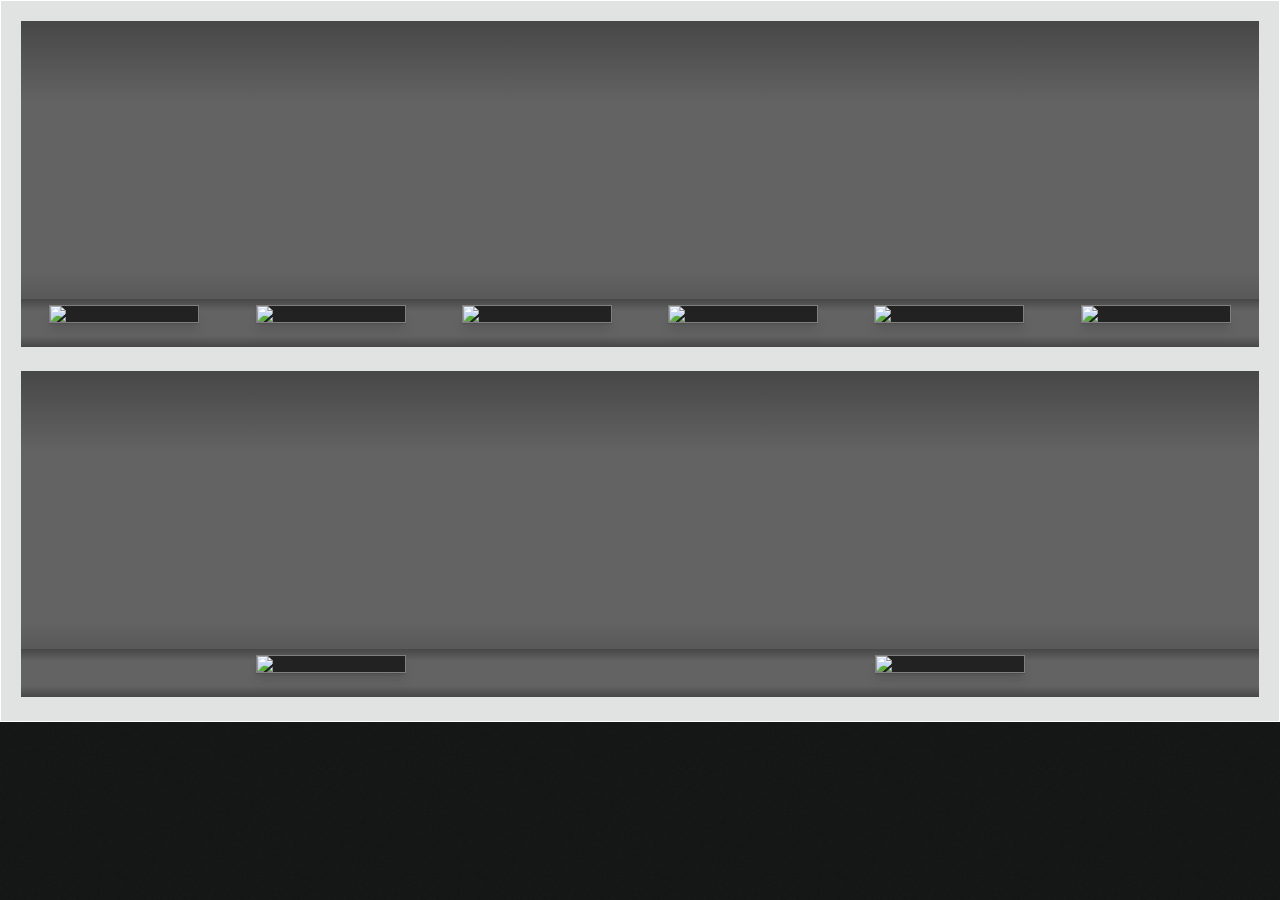
==== bookshelf.html @ 9b08ced1 "fix books" ====
<!doctype html>
<html>
<head>
<meta charset="utf-8">
<meta name="viewport" content="width=device-width, initial-scale=1">
<link rel="stylesheet" href="style.css">
<title>Tanner's Bookshelf</title>
<link rel="icon" type="image/x-icon" href="/images/favicon.ico">
<link href="https://fonts.googleapis.com/css2?family=Rubik:wght@300;700&display=swap" rel="stylesheet">

<style type="text/css">

html {
   background: #141515;
  background-image: url("images/noise.png");
  }
  

/*BOOKSHELF*/
:root {
  --1: #ffffff;
  --2: #e1e2e2;
  --3: #7f7f80;
  --4: #222222;
  --5: #3b3b3b;
  --6: #111111;
  --shadow-color: 0deg 0% 29%;
  --shelf: linear-gradient(
    0deg,
    rgba(71, 71, 71, 1) 0%,
    rgba(99, 99, 99, 1) 23%,
    rgba(99, 99, 99, 1) 75%,
    rgba(71, 71, 71, 1) 100%
  );
  --shadow-elevation-medium: 0px 0.6px 0.6px hsl(var(--shadow-color) / 0.39),
    0px 1.3px 1.3px -0.8px hsl(var(--shadow-color) / 0.35),
    0px 2.7px 2.7px -1.7px hsl(var(--shadow-color) / 0.31),
    0px 5.9px 5.8px -2.6px hsl(var(--shadow-color) / 0.27),
    0px 11.9px 11.8px -3.4px hsl(var(--shadow-color) / 0.23);
}


body {
  background: var(--2);
  padding: 20px 20px 0px 20px;
  border: 1px solid var(--1);
  height: 100%;
}

.bookcase {
  display: flex;
  flex-wrap: wrap;
  align-items: flex-start;
  justify-content: center;
  background: var(--3);
  padding: 0px 0px;
  height: 100%;
  z-index: 0;
}

.bookwrap {
  height: 350px;
  border-bottom: 24px solid var(--2);
  background: var(--shelf);
  flex-grow: 1;
  display: flex;
  flex-direction: column;
  align-items: center;
  justify-content: flex-end;
  padding: 0px 0px 0px 0px;
  min-width: 200px;
  z-index: 8;
}

.bookwrap::after {
  content: "";
  height: 48px;
  width: 100%;
  background: var(--shelf);
  z-index: 0;
}

.book {
  position: relative;
  bottom: -24px;
  width: 150px;
  margin: 0px;
  z-index: 1;
  box-shadow: var(--shadow-elevation-medium);
  object-fit: contain;
  transition: all 0.2s;
  transition-timing-function: ease-in-out;
  overflow: hidden;
}

.book:hover {
  bottom: -14px;
  box-shadow: var(--shadow-elevation-medium);
}

.book img {
  border: 1px solid var(--3);
  background: var(--4);
  width: 150px;
  object-fit: contain;
}




</style>

</head>


<body>
<div class="bookcase">
  <div class="bookwrap">
    <div class="book">
      <img src="https://m.media-amazon.com/images/I/81jN2hzQg9L._SY522_.jpg" />
    </div>
  </div>
  <div class="bookwrap">
    <div class="book">
      <img src="https://m.media-amazon.com/images/I/31IZBzabP-L._SX342_SY445_.jpg" />
    </div>
  </div>
  <div class="bookwrap">
    <div class="book">
      <img src="https://m.media-amazon.com/images/I/5176ZejmyrL._SY522_.jpg" />
    </div>
  </div>
  <div class="bookwrap">
    <div class="book">
      <img src="https://m.media-amazon.com/images/I/61wNuShMlXL._SY522_.jpg" />
    </div>
  </div>
  <div class="bookwrap">
    <div class="book">
      <img src="https://m.media-amazon.com/images/I/71gnJ-dXgxL._SY522_.jpg" />
    </div>
  </div>
  <div class="bookwrap">
    <div class="book">
      <img src="https://m.media-amazon.com/images/I/81jWWukq-3L._SY522_.jpg" />
    </div>
  </div>
  <div class="bookwrap">
    <div class="book">
      <img src="https://m.media-amazon.com/images/I/412htoq2vvL._SY445_SX342_.jpg" />
    </div>
  </div>
  <div class="bookwrap">
    <div class="book">
      <img src="https://m.media-amazon.com/images/I/41aX0fEkNwL._SY445_SX342_.jpg" />
    </div>
  </div>

</div>
</body>
</html>
---- style.css ----
/* @link https://utopia.fyi/type/calculator?c=320,16,1.333,1240,18,1.5,2,1,&s=0.75|0.5|0.25,1.5|2|3|4|6,s-l&g=s,l,xl,12 */

:root {
  --step--1: clamp(0.75rem, 0.7503rem + -0.0003vw, 0.7502rem);
  --step-0: clamp(1rem, 0.9565rem + 0.2174vw, 1.125rem);
  --step-1: clamp(1.333rem, 1.2097rem + 0.6165vw, 1.6875rem);
  --step-2: clamp(1.7769rem, 1.5145rem + 1.3119vw, 2.5313rem);
}

/*
  1. Use a more-intuitive box-sizing model.
*/
*,
*::before,
*::after {
  box-sizing: border-box;
}
/*
  2. Remove default margin
*/
* {
  margin: 0;
}
/*
  Typographic tweaks!
  3. Add accessible line-height
  4. Improve text rendering
*/
body {
  line-height: 1.5;
  -webkit-font-smoothing: antialiased;
}
/*
  5. Improve media defaults
*/
img,
picture,
video,
canvas,
svg {
  display: block;
  max-width: 100%;
}
/*
  6. Remove built-in form typography styles
*/
input,
button,
textarea,
select {
  font: inherit;
}
/*
  7. Avoid text overflows
*/
p,
h1,
h2,
h3,
h4,
h5,
h6 {
  overflow-wrap: break-word;
}
/*
  8. Create a root stacking context
*/
#root,
#__next {
  isolation: isolate;
}


html {
  box-sizing: border-box;
 
}

body {
  line-height: 1.6;
  font-family: 'rubik', sans-serif;
  font-size: var(--step-0);
  color: #f0f0f0;
  padding: 0px;
  margin: 0px;
}

ol, ul {
  list-style: none;
}

blockquote, q {
  quotes: none;
}

blockquote:before, blockquote:after,
q:before, q:after {
  content: '';
  content: none;
}

table {
  border-collapse: collapse;
  border-spacing: 0;
}

h1 {
    font-weight: 700;
    letter-spacing: 4px;
    text-transform: uppercase;
    font-size: var(--step-2);
    margin: 20px 0px;
    text-align: center;
    display: block;
}

a {
   color: #f0f0f0;
   text-decoration: none;
}
a:hover {
    color: #19A467;
}

.logo {
  width: 200px;
  height: 200px;
}

.footer {
  font-size: var(--step--1);
  opacity: .25;
  text-align: center;
  padding-top: 3em;
  padding-bottom: 3em;
  margin-bottom: -1.5em;
  transition: opacity 1s ease-in-out;
}
.footer a {
  color: currentColor;
}
.footer:hover, .footer:active, .footer:focus {
  opacity: .75;
}
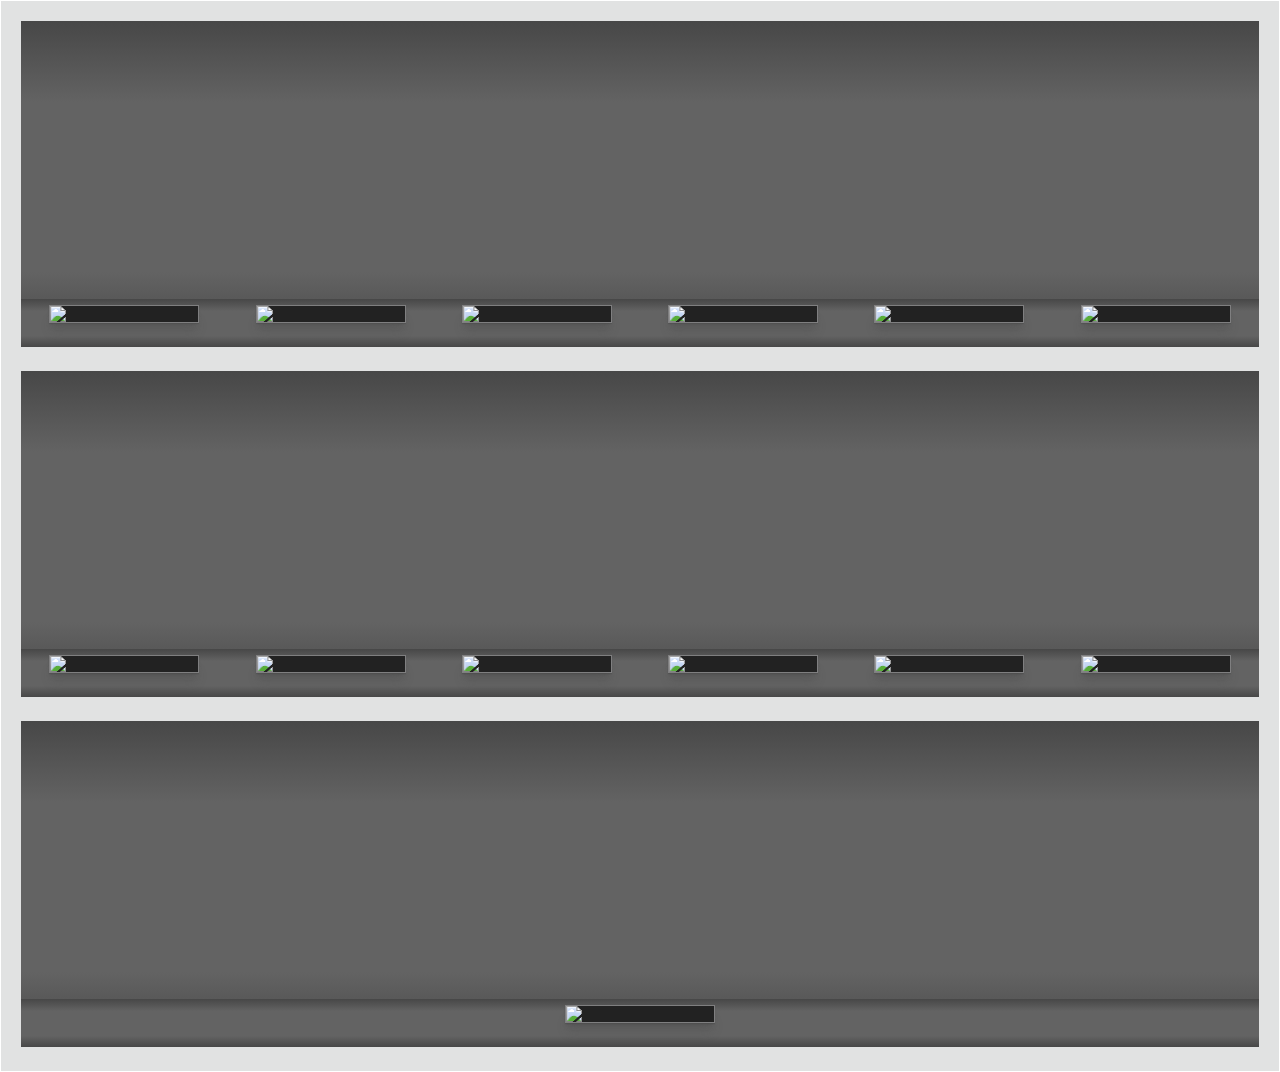
==== commit 7681af90: "adding books" ====
--- a/bookshelf.html
+++ b/bookshelf.html
@@ -147,7 +147,32 @@
   </div>
   <div class="bookwrap">
     <div class="book">
-      <img src="https://m.media-amazon.com/images/I/412htoq2vvL._SY445_SX342_.jpg" />
+      <img src="https://m.media-amazon.com/images/I/51QNbULKwNL.jpg" />
+    </div>
+  </div>
+  <div class="bookwrap">
+    <div class="book">
+      <img src="https://m.media-amazon.com/images/I/615DcJOIL-L._SY522_.jpg" />
+    </div>
+  </div>
+  <div class="bookwrap">
+    <div class="book">
+      <img src="https://m.media-amazon.com/images/I/31IMyWee1EL._SX342_SY445_.jpg" />
+    </div>
+  </div>
+  <div class="bookwrap">
+    <div class="book">
+      <img src="https://m.media-amazon.com/images/I/A1OlSDr1xgL._SY522_.jpg" />
+    </div>
+  </div>
+  <div class="bookwrap">
+    <div class="book">
+      <img src="https://m.media-amazon.com/images/I/71sjnMMv+CL._SY522_.jpg" />
+    </div>
+  </div>
+  <div class="bookwrap">
+    <div class="book">
+      <img src="hhttps://m.media-amazon.com/images/I/71mVEInNRGL._SY522_.jpg" />
     </div>
   </div>
   <div class="bookwrap">
@@ -156,6 +181,7 @@
     </div>
   </div>
 
+
 </div>
 </body>
 </html>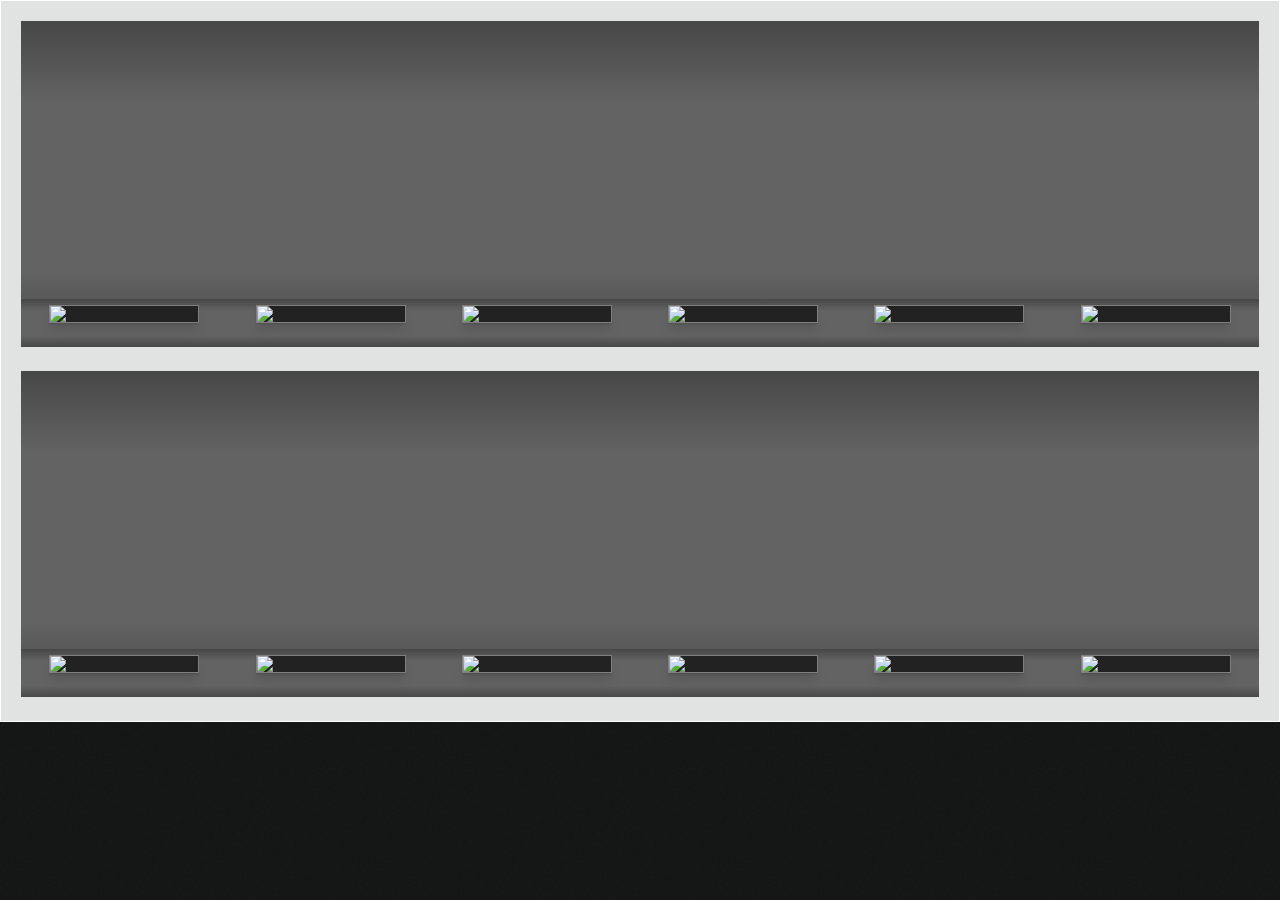
==== commit 11f23f07: "perspective hover" ====
--- a/bookshelf.html
+++ b/bookshelf.html
@@ -70,6 +70,7 @@
   padding: 0px 0px 0px 0px;
   min-width: 200px;
   z-index: 8;
+  perspective: 200px;
 }
 
 .bookwrap::after {
@@ -96,6 +97,7 @@
 .book:hover {
   bottom: -14px;
   box-shadow: var(--shadow-elevation-medium);
+  transform: rotateX(0deg) rotateY(-10deg);transform-style: preserve-3d;
 }
 
 .book img {
@@ -157,11 +159,6 @@
   </div>
   <div class="bookwrap">
     <div class="book">
-      <img src="https://m.media-amazon.com/images/I/31IMyWee1EL._SX342_SY445_.jpg" />
-    </div>
-  </div>
-  <div class="bookwrap">
-    <div class="book">
       <img src="https://m.media-amazon.com/images/I/A1OlSDr1xgL._SY522_.jpg" />
     </div>
   </div>
@@ -172,7 +169,7 @@
   </div>
   <div class="bookwrap">
     <div class="book">
-      <img src="hhttps://m.media-amazon.com/images/I/71mVEInNRGL._SY522_.jpg" />
+      <img src="https://m.media-amazon.com/images/I/51xvqwJ1EJL._SY445_SX342_.jpg" />
     </div>
   </div>
   <div class="bookwrap">
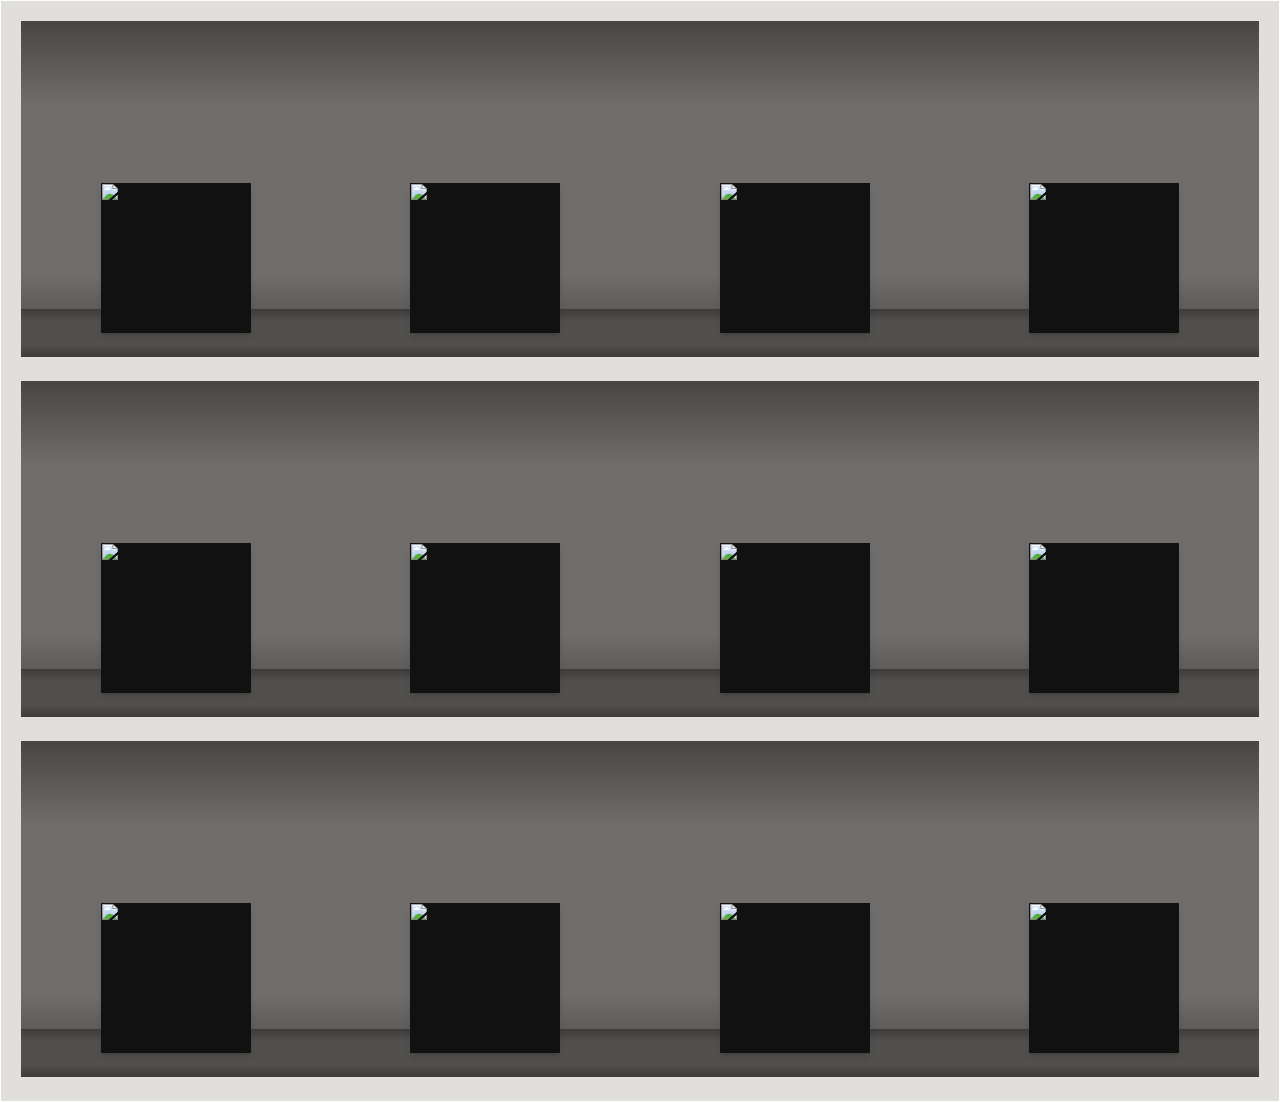
==== commit 457b4e45: "update and clean up css" ====
--- a/bookshelf.html
+++ b/bookshelf.html
@@ -19,25 +19,41 @@
 /*BOOKSHELF*/
 :root {
   --1: #ffffff;
-  --2: #e1e2e2;
+  --2: #E0DFDB;
   --3: #7f7f80;
   --4: #222222;
   --5: #3b3b3b;
   --6: #111111;
-  --shadow-color: 0deg 0% 29%;
+
+  --shadow-color: 44deg 8% 20%;
+  --shadow-elevation-low:
+    0px 0.2px 0.2px hsl(var(--shadow-color) / 0.39),
+    0px 1px 1.2px -1.9px hsl(var(--shadow-color) / 0.51);
+  --shadow-elevation-medium:
+    0px 0.2px 0.2px hsl(var(--shadow-color) / 0.36),
+    0px 1.3px 1.6px -0.9px hsl(var(--shadow-color) / 0.44),
+    0.1px 4.8px 5.8px -1.9px hsl(var(--shadow-color) / 0.51);
+  --shadow-elevation-high:
+    0px 0.2px 0.2px hsl(var(--shadow-color) / 0.4),
+    0px 2.7px 3.3px -0.5px hsl(var(--shadow-color) / 0.45),
+    0.1px 5.9px 7.2px -0.9px hsl(var(--shadow-color) / 0.51),
+    0.2px 12.2px 14.8px -1.4px hsl(var(--shadow-color) / 0.56),
+    0.3px 23.7px 28.8px -1.9px hsl(var(--shadow-color) / 0.61);
+
   --shelf: linear-gradient(
     0deg,
-    rgba(71, 71, 71, 1) 0%,
-    rgba(99, 99, 99, 1) 23%,
-    rgba(99, 99, 99, 1) 75%,
-    rgba(71, 71, 71, 1) 100%
+    rgba(62, 60, 58, 1) 0%,
+    rgba(82, 80, 78, 1) 25%,
+    rgba(82, 80, 78, 1) 75%,
+    rgba(62, 60, 58, 1) 100%
   );
-  --shadow-elevation-medium: 0px 0.6px 0.6px hsl(var(--shadow-color) / 0.39),
-    0px 1.3px 1.3px -0.8px hsl(var(--shadow-color) / 0.35),
-    0px 2.7px 2.7px -1.7px hsl(var(--shadow-color) / 0.31),
-    0px 5.9px 5.8px -2.6px hsl(var(--shadow-color) / 0.27),
-    0px 11.9px 11.8px -3.4px hsl(var(--shadow-color) / 0.23);
-}
+   --back: linear-gradient(
+    0deg,
+    rgba(72, 70, 68, 1) 0%,
+    rgba(112, 110, 108, 1) 25%,
+    rgba(112, 110, 108, 1) 75%,
+    rgba(72, 70, 68, 1) 100%
+  );
 
 
 body {
@@ -55,22 +71,23 @@
   background: var(--3);
   padding: 0px 0px;
   height: 100%;
-  z-index: 0;
+
 }
 
 .bookwrap {
-  height: 350px;
+  height: clamp(350px, 40vh, 500px);
+  width: clamp(200px, 20vw, 300px);
   border-bottom: 24px solid var(--2);
-  background: var(--shelf);
+  background: var(--back);
+  display: flex;
   flex-grow: 1;
-  display: flex;
   flex-direction: column;
   align-items: center;
   justify-content: flex-end;
-  padding: 0px 0px 0px 0px;
-  min-width: 200px;
-  z-index: 8;
-  perspective: 200px;
+  padding: 0px;
+  margin: 0px;
+  perspective: 800px;
+  perspective-origin: left center;
 }
 
 .bookwrap::after {
@@ -78,33 +95,29 @@
   height: 48px;
   width: 100%;
   background: var(--shelf);
-  z-index: 0;
+
 }
 
 .book {
+  width: 150px;
+  min-height: 150px;
+  background: var(--6);
   position: relative;
   bottom: -24px;
-  width: 150px;
   margin: 0px;
-  z-index: 1;
   box-shadow: var(--shadow-elevation-medium);
-  object-fit: contain;
   transition: all 0.2s;
   transition-timing-function: ease-in-out;
-  overflow: hidden;
 }
 
 .book:hover {
-  bottom: -14px;
-  box-shadow: var(--shadow-elevation-medium);
-  transform: rotateX(0deg) rotateY(-10deg);transform-style: preserve-3d;
+  box-shadow: var(--shadow-elevation-high);
+  transform: rotateX(0deg) rotateY(-15deg) scale(1.05);
+  transform-style: preserve-3d;
 }
 
 .book img {
-  border: 1px solid var(--3);
-  background: var(--4);
-  width: 150px;
-  object-fit: contain;
+  border: 1px solid var(--6);
 }
 
 
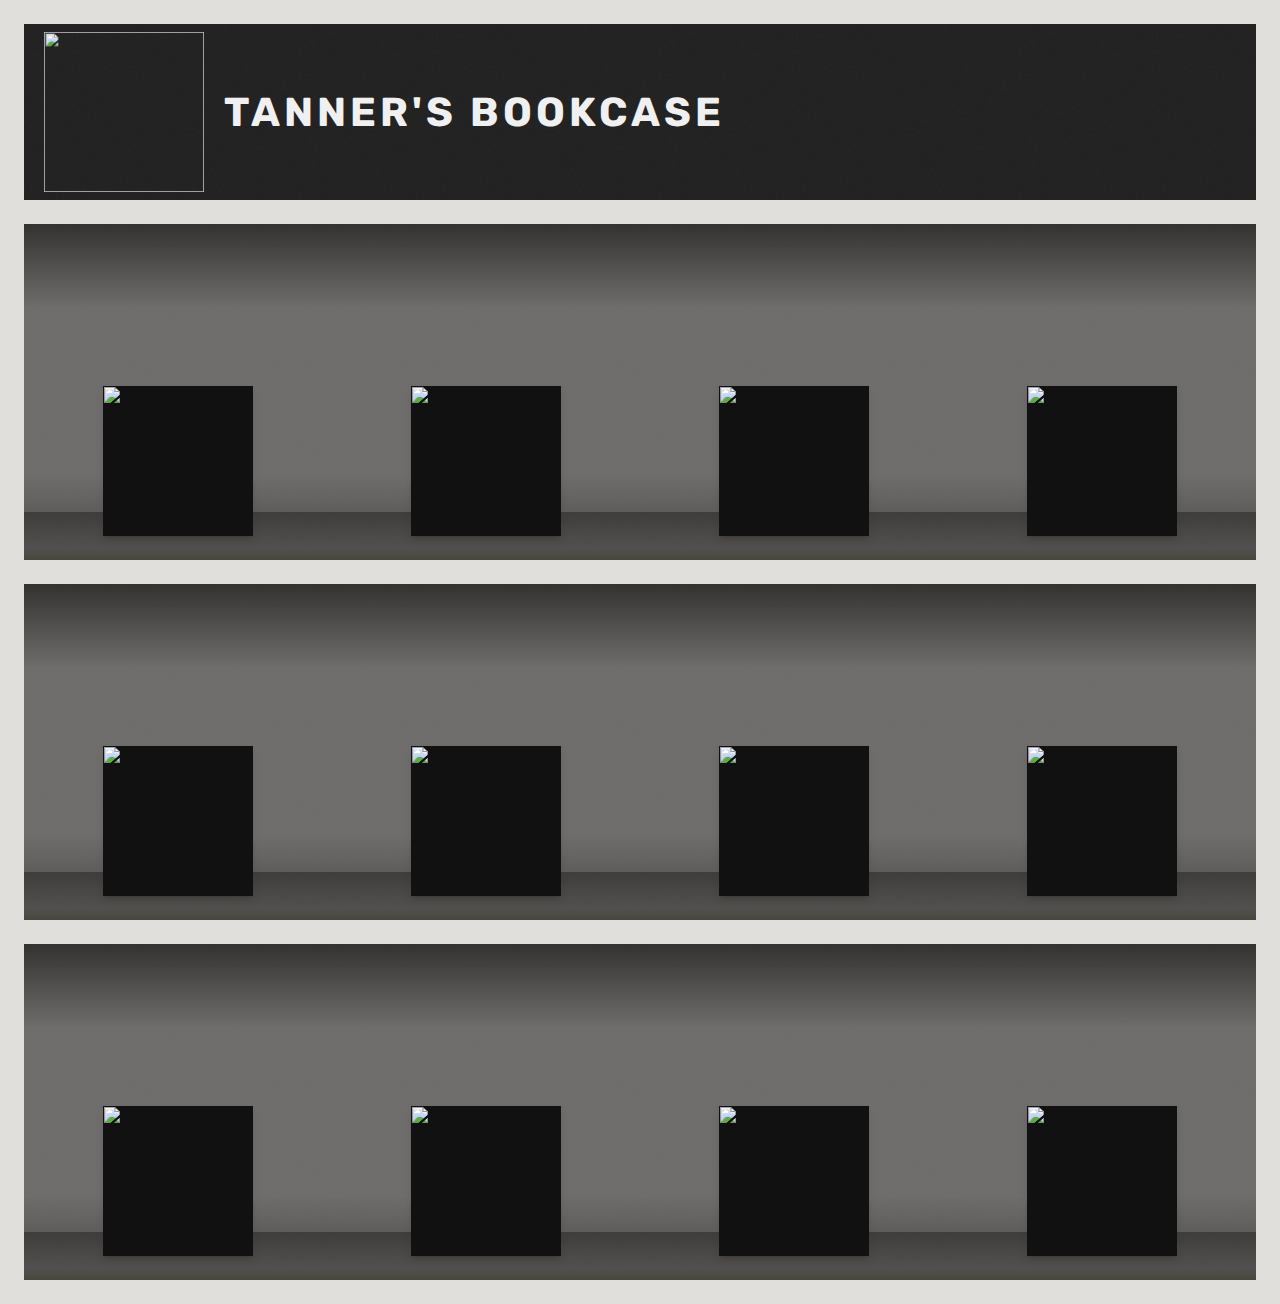
==== commit a431fe14: "updates to footers and credits" ====
--- a/bookshelf.html
+++ b/bookshelf.html
@@ -1,197 +1,235 @@
 <!doctype html>
+<!--Thanks to Josh Comeau for his Shadow Pallete Generator https://www.joshwcomeau.com/shadow-palette/-->
 <html>
-<head>
-<meta charset="utf-8">
-<meta name="viewport" content="width=device-width, initial-scale=1">
-<link rel="stylesheet" href="style.css">
-<title>Tanner's Bookshelf</title>
-<link rel="icon" type="image/x-icon" href="/images/favicon.ico">
-<link href="https://fonts.googleapis.com/css2?family=Rubik:wght@300;700&display=swap" rel="stylesheet">
-
-<style type="text/css">
-
-html {
-   background: #141515;
-  background-image: url("images/noise.png");
-  }
-  
-
-/*BOOKSHELF*/
-:root {
-  --1: #ffffff;
-  --2: #E0DFDB;
-  --3: #7f7f80;
-  --4: #222222;
-  --5: #3b3b3b;
-  --6: #111111;
-
-  --shadow-color: 44deg 8% 20%;
-  --shadow-elevation-low:
-    0px 0.2px 0.2px hsl(var(--shadow-color) / 0.39),
-    0px 1px 1.2px -1.9px hsl(var(--shadow-color) / 0.51);
-  --shadow-elevation-medium:
-    0px 0.2px 0.2px hsl(var(--shadow-color) / 0.36),
-    0px 1.3px 1.6px -0.9px hsl(var(--shadow-color) / 0.44),
-    0.1px 4.8px 5.8px -1.9px hsl(var(--shadow-color) / 0.51);
-  --shadow-elevation-high:
-    0px 0.2px 0.2px hsl(var(--shadow-color) / 0.4),
-    0px 2.7px 3.3px -0.5px hsl(var(--shadow-color) / 0.45),
-    0.1px 5.9px 7.2px -0.9px hsl(var(--shadow-color) / 0.51),
-    0.2px 12.2px 14.8px -1.4px hsl(var(--shadow-color) / 0.56),
-    0.3px 23.7px 28.8px -1.9px hsl(var(--shadow-color) / 0.61);
-
-  --shelf: linear-gradient(
-    0deg,
-    rgba(62, 60, 58, 1) 0%,
-    rgba(82, 80, 78, 1) 25%,
-    rgba(82, 80, 78, 1) 75%,
-    rgba(62, 60, 58, 1) 100%
-  );
-   --back: linear-gradient(
-    0deg,
-    rgba(72, 70, 68, 1) 0%,
-    rgba(112, 110, 108, 1) 25%,
-    rgba(112, 110, 108, 1) 75%,
-    rgba(72, 70, 68, 1) 100%
-  );
-
-
-body {
-  background: var(--2);
-  padding: 20px 20px 0px 20px;
-  border: 1px solid var(--1);
-  height: 100%;
-}
-
-.bookcase {
-  display: flex;
-  flex-wrap: wrap;
-  align-items: flex-start;
-  justify-content: center;
-  background: var(--3);
-  padding: 0px 0px;
-  height: 100%;
-
-}
-
-.bookwrap {
-  height: clamp(350px, 40vh, 500px);
-  width: clamp(200px, 20vw, 300px);
-  border-bottom: 24px solid var(--2);
-  background: var(--back);
-  display: flex;
-  flex-grow: 1;
-  flex-direction: column;
-  align-items: center;
-  justify-content: flex-end;
-  padding: 0px;
-  margin: 0px;
-  perspective: 800px;
-  perspective-origin: left center;
-}
-
-.bookwrap::after {
-  content: "";
-  height: 48px;
-  width: 100%;
-  background: var(--shelf);
-
-}
-
-.book {
-  width: 150px;
-  min-height: 150px;
-  background: var(--6);
-  position: relative;
-  bottom: -24px;
-  margin: 0px;
-  box-shadow: var(--shadow-elevation-medium);
-  transition: all 0.2s;
-  transition-timing-function: ease-in-out;
-}
-
-.book:hover {
-  box-shadow: var(--shadow-elevation-high);
-  transform: rotateX(0deg) rotateY(-15deg) scale(1.05);
-  transform-style: preserve-3d;
-}
-
-.book img {
-  border: 1px solid var(--6);
-}
-
-
-
-
-</style>
-
-</head>
-
-
-<body>
-<div class="bookcase">
-  <div class="bookwrap">
-    <div class="book">
-      <img src="https://m.media-amazon.com/images/I/81jN2hzQg9L._SY522_.jpg" />
-    </div>
-  </div>
-  <div class="bookwrap">
-    <div class="book">
-      <img src="https://m.media-amazon.com/images/I/31IZBzabP-L._SX342_SY445_.jpg" />
-    </div>
-  </div>
-  <div class="bookwrap">
-    <div class="book">
-      <img src="https://m.media-amazon.com/images/I/5176ZejmyrL._SY522_.jpg" />
-    </div>
-  </div>
-  <div class="bookwrap">
-    <div class="book">
-      <img src="https://m.media-amazon.com/images/I/61wNuShMlXL._SY522_.jpg" />
-    </div>
-  </div>
-  <div class="bookwrap">
-    <div class="book">
-      <img src="https://m.media-amazon.com/images/I/71gnJ-dXgxL._SY522_.jpg" />
-    </div>
-  </div>
-  <div class="bookwrap">
-    <div class="book">
-      <img src="https://m.media-amazon.com/images/I/81jWWukq-3L._SY522_.jpg" />
-    </div>
-  </div>
-  <div class="bookwrap">
-    <div class="book">
-      <img src="https://m.media-amazon.com/images/I/51QNbULKwNL.jpg" />
-    </div>
-  </div>
-  <div class="bookwrap">
-    <div class="book">
-      <img src="https://m.media-amazon.com/images/I/615DcJOIL-L._SY522_.jpg" />
-    </div>
-  </div>
-  <div class="bookwrap">
-    <div class="book">
-      <img src="https://m.media-amazon.com/images/I/A1OlSDr1xgL._SY522_.jpg" />
-    </div>
-  </div>
-  <div class="bookwrap">
-    <div class="book">
-      <img src="https://m.media-amazon.com/images/I/71sjnMMv+CL._SY522_.jpg" />
-    </div>
-  </div>
-  <div class="bookwrap">
-    <div class="book">
-      <img src="https://m.media-amazon.com/images/I/51xvqwJ1EJL._SY445_SX342_.jpg" />
-    </div>
-  </div>
-  <div class="bookwrap">
-    <div class="book">
-      <img src="https://m.media-amazon.com/images/I/41aX0fEkNwL._SY445_SX342_.jpg" />
-    </div>
-  </div>
-
-
-</div>
-</body>
-</html>+    <head>
+        <meta charset="utf-8" />
+        <meta name="viewport" content="width=device-width, initial-scale=1" />
+        <title>Tanner's Bookshelf</title>
+        <link rel="stylesheet" href="style.css" />
+        <link rel="icon" type="image/x-icon" href="/images/favicon.ico" />
+        <link
+            href="https://fonts.googleapis.com/css2?family=Rubik:wght@300;700&display=swap"
+            rel="stylesheet"
+        />
+
+        <style type="text/css">
+            :root {
+                --1: #ffffff;
+                --2: #e0dfdb;
+                --3: #7f7f80;
+                --4: #222222;
+                --5: #3b3b3b;
+                --6: #111111;
+
+                --shadow-color: 44deg 8% 20%;
+                --shadow-elevation-low: 0px 0.2px 0.2px
+                        hsl(var(--shadow-color) / 0.39),
+                    0px 1px 1.2px -1.9px hsl(var(--shadow-color) / 0.51);
+                --shadow-elevation-medium: 0px 0.2px 0.2px
+                        hsl(var(--shadow-color) / 0.36),
+                    0px 1.3px 1.6px -0.9px hsl(var(--shadow-color) / 0.44),
+                    0.1px 4.8px 5.8px -1.9px hsl(var(--shadow-color) / 0.51);
+                --shadow-elevation-high: 0px 0.2px 0.2px
+                        hsl(var(--shadow-color) / 0.4),
+                    0px 2.7px 3.3px -0.5px hsl(var(--shadow-color) / 0.45),
+                    0.1px 5.9px 7.2px -0.9px hsl(var(--shadow-color) / 0.51),
+                    0.2px 12.2px 14.8px -1.4px hsl(var(--shadow-color) / 0.56),
+                    0.3px 23.7px 28.8px -1.9px hsl(var(--shadow-color) / 0.61);
+
+                --shelf: url("images/noise.png"),
+                    linear-gradient(
+                        0deg,
+                        rgba(72, 70, 58, 1) 0%,
+                        rgba(82, 80, 78, 1) 25%,
+                        rgba(62, 60, 58, 1) 100%
+                    );
+                --back: url("images/noise.png"),
+                    linear-gradient(
+                        0deg,
+                        rgba(72, 70, 68, 1) 0%,
+                        rgba(112, 110, 108, 1) 25%,
+                        rgba(112, 110, 108, 1) 75%,
+                        rgba(52, 50, 48, 1) 100%
+                    );
+            }
+
+            html {
+                background: var(--4);
+                background-image: url("images/noise.png");
+            }
+
+            body {
+                display: flex;
+                justify-content: center;
+            }
+
+            .bookcase {
+                justify-self: center;
+                display: flex;
+                flex-wrap: wrap;
+                align-items: flex-start;
+                justify-content: center;
+                border: 24px solid var(--2);
+                border-bottom: 0px;
+                padding: 0px 0px;
+                max-width: 1300px;
+            }
+
+            .topshelf {
+                height: 200px;
+                width: 100%;
+                display: flex;
+                flex-direction: row;
+                align-items: center;
+                background: var(--4);
+                background-image: url("images/noise.png");
+                border-bottom: 24px solid var(--2);
+            }
+
+            .bookwrap {
+                height: clamp(350px, 40vh, 500px);
+                width: clamp(200px, 20vw, 300px);
+                border-bottom: 24px solid var(--2);
+                background-image: var(--back);
+                display: flex;
+                flex-grow: 1;
+                flex-direction: column;
+                align-items: center;
+                justify-content: flex-end;
+                padding: 0px;
+                margin: 0px;
+                perspective: 800px;
+                perspective-origin: left center;
+            }
+
+            .bookwrap::after {
+                content: "";
+                height: 48px;
+                width: 100%;
+                background-image: var(--shelf);
+            }
+
+            .book {
+                width: 150px;
+                min-height: 150px;
+                background: var(--6);
+                position: relative;
+                bottom: -24px;
+                margin: 0px;
+                box-shadow: var(--shadow-elevation-medium);
+                transition: all 0.2s;
+                transition-timing-function: ease-in-out;
+            }
+
+            .book:hover {
+                box-shadow: var(--shadow-elevation-high);
+                transform: rotateX(0deg) rotateY(-20deg) scale(1.08);
+                transform-style: preserve-3d;
+            }
+
+            .book img {
+                border: 1px solid var(--6);
+            }
+
+            .logo {
+                transform: scale(0.8);
+            }
+        </style>
+    </head>
+
+    <body>
+        <div class="bookcase">
+            <div class="topshelf">
+                <a href="index.html">
+                    <img class="logo" src="images/white-t.svg"
+                /></a>
+                <h1>Tanner's Bookcase</h1>
+                <p></p>
+            </div>
+            <div class="bookwrap">
+                <div class="book">
+                    <img
+                        src="https://m.media-amazon.com/images/I/81jN2hzQg9L._SY522_.jpg"
+                    />
+                </div>
+            </div>
+            <div class="bookwrap">
+                <div class="book">
+                    <img
+                        src="https://m.media-amazon.com/images/I/31IZBzabP-L._SX342_SY445_.jpg"
+                    />
+                </div>
+            </div>
+            <div class="bookwrap">
+                <div class="book">
+                    <img
+                        src="https://m.media-amazon.com/images/I/5176ZejmyrL._SY522_.jpg"
+                    />
+                </div>
+            </div>
+            <div class="bookwrap">
+                <div class="book">
+                    <img
+                        src="https://m.media-amazon.com/images/I/61wNuShMlXL._SY522_.jpg"
+                    />
+                </div>
+            </div>
+            <div class="bookwrap">
+                <div class="book">
+                    <img
+                        src="https://m.media-amazon.com/images/I/71gnJ-dXgxL._SY522_.jpg"
+                    />
+                </div>
+            </div>
+            <div class="bookwrap">
+                <div class="book">
+                    <img
+                        src="https://m.media-amazon.com/images/I/81jWWukq-3L._SY522_.jpg"
+                    />
+                </div>
+            </div>
+            <div class="bookwrap">
+                <div class="book">
+                    <img
+                        src="https://m.media-amazon.com/images/I/51QNbULKwNL.jpg"
+                    />
+                </div>
+            </div>
+            <div class="bookwrap">
+                <div class="book">
+                    <img
+                        src="https://m.media-amazon.com/images/I/615DcJOIL-L._SY522_.jpg"
+                    />
+                </div>
+            </div>
+            <div class="bookwrap">
+                <div class="book">
+                    <img
+                        src="https://m.media-amazon.com/images/I/A1OlSDr1xgL._SY522_.jpg"
+                    />
+                </div>
+            </div>
+            <div class="bookwrap">
+                <div class="book">
+                    <img
+                        src="https://m.media-amazon.com/images/I/71sjnMMv+CL._SY522_.jpg"
+                    />
+                </div>
+            </div>
+            <div class="bookwrap">
+                <div class="book">
+                    <img
+                        src="https://m.media-amazon.com/images/I/51xvqwJ1EJL._SY445_SX342_.jpg"
+                    />
+                </div>
+            </div>
+            <div class="bookwrap">
+                <div class="book">
+                    <img
+                        src="https://m.media-amazon.com/images/I/41aX0fEkNwL._SY445_SX342_.jpg"
+                    />
+                </div>
+            </div>
+        </div>
+    </body>
+</html>
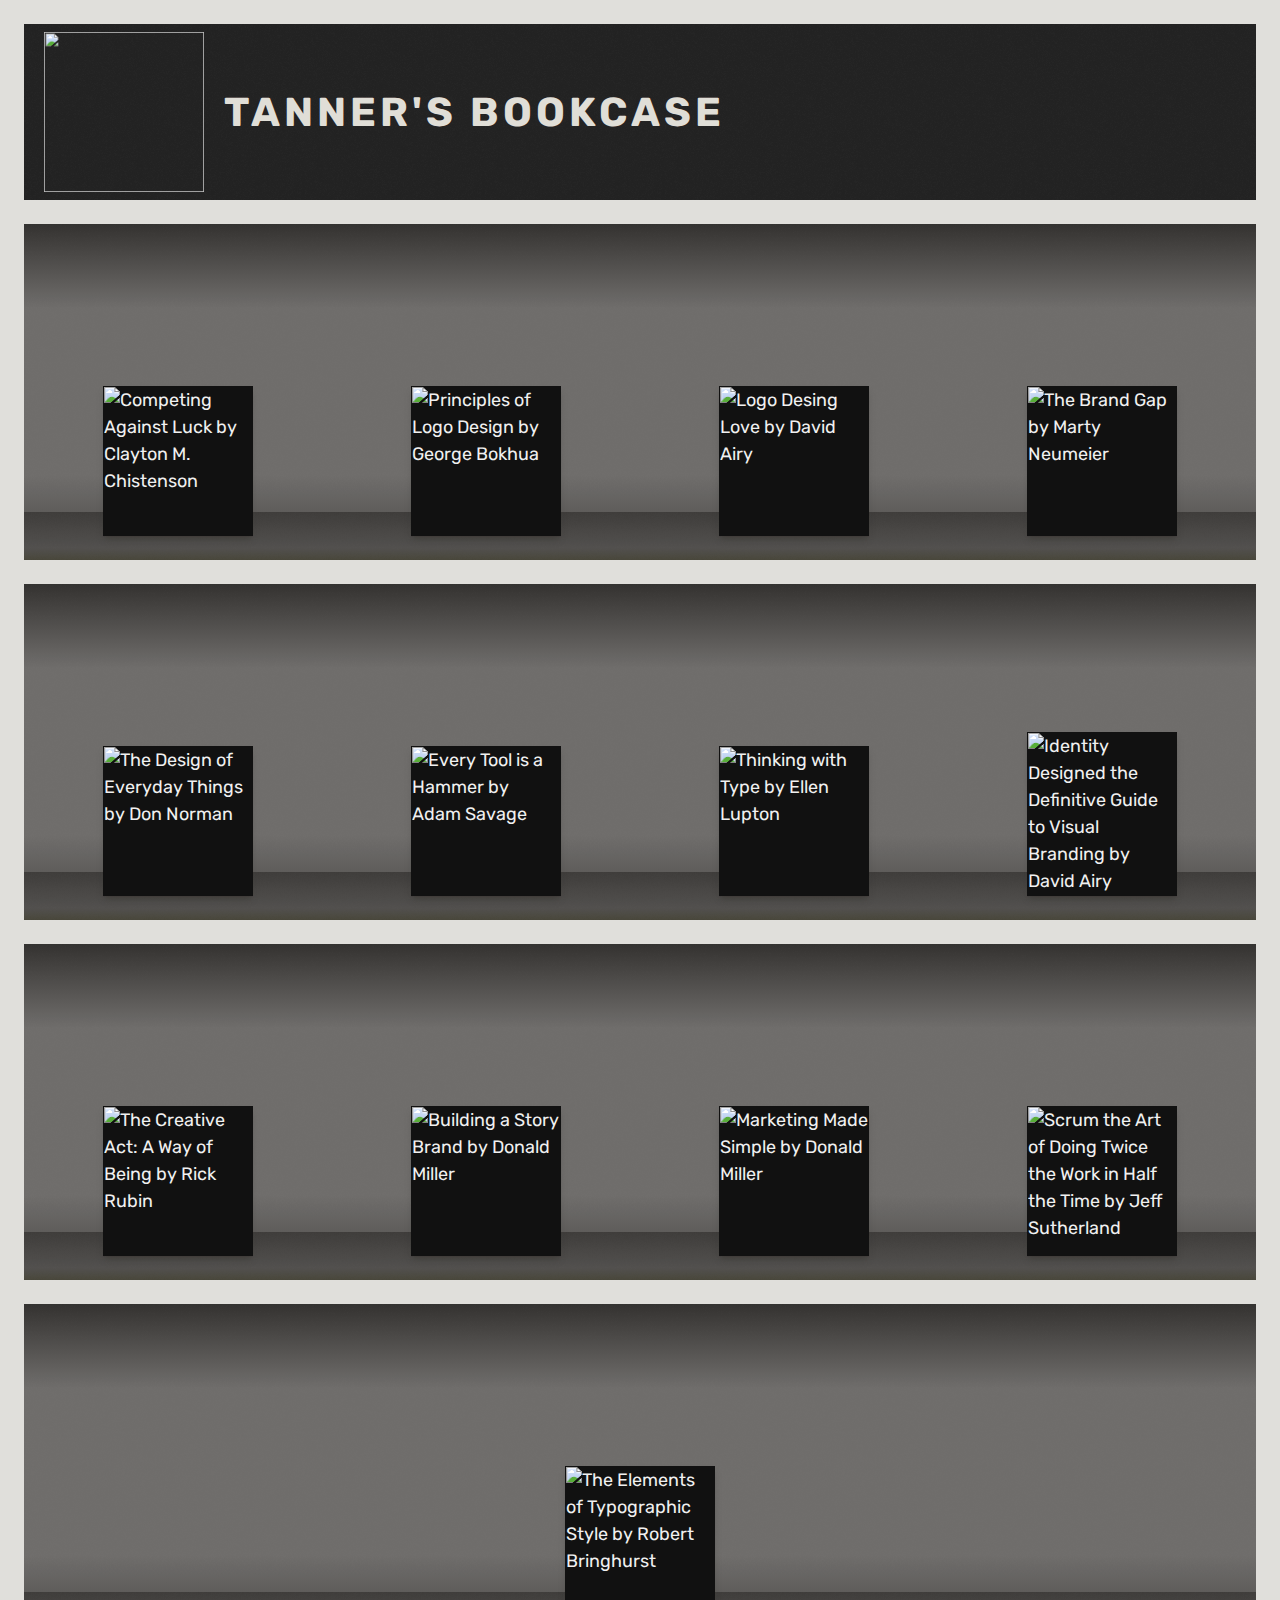
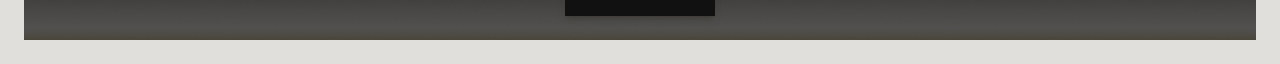
==== commit 0666c8d3: "add root to each html" ====
--- a/bookshelf.html
+++ b/bookshelf.html
@@ -1,19 +1,24 @@
 <!doctype html>
-<!--Thanks to Josh Comeau for his Shadow Pallete Generator https://www.joshwcomeau.com/shadow-palette/-->
+
 <html>
     <head>
+        <!--Thanks to Josh Comeau for his Shadow Pallete Generator https://www.joshwcomeau.com/shadow-palette/-->
         <meta charset="utf-8" />
         <meta name="viewport" content="width=device-width, initial-scale=1" />
         <title>Tanner's Bookshelf</title>
-        <link rel="stylesheet" href="style.css" />
+        <link rel="stylesheet" type="text/css" href="style.css" />
         <link rel="icon" type="image/x-icon" href="/images/favicon.ico" />
         <link
-            href="https://fonts.googleapis.com/css2?family=Rubik:wght@300;700&display=swap"
+            href="https://fonts.googleapis.com/css2?family=Rubik:wght@400;500;700&display=swap"
             rel="stylesheet"
         />
 
         <style type="text/css">
             :root {
+                --step--1: clamp(0.75rem, 0.7503rem + -0.0003vw, 0.7502rem);
+                --step-0: clamp(1rem, 0.9565rem + 0.2174vw, 1.125rem);
+                --step-1: clamp(1.333rem, 1.2097rem + 0.6165vw, 1.6875rem);
+                --step-2: clamp(1.7769rem, 1.5145rem + 1.3119vw, 2.5313rem);
                 --1: #ffffff;
                 --2: #e0dfdb;
                 --3: #7f7f80;
@@ -117,8 +122,7 @@
                 bottom: -24px;
                 margin: 0px;
                 box-shadow: var(--shadow-elevation-medium);
-                transition: all 0.2s;
-                transition-timing-function: ease-in-out;
+                transition: all 0.2s ease-in-out;
             }
 
             .book:hover {
@@ -148,86 +152,157 @@
             </div>
             <div class="bookwrap">
                 <div class="book">
-                    <img
-                        src="https://m.media-amazon.com/images/I/81jN2hzQg9L._SY522_.jpg"
-                    />
-                </div>
-            </div>
-            <div class="bookwrap">
-                <div class="book">
-                    <img
-                        src="https://m.media-amazon.com/images/I/31IZBzabP-L._SX342_SY445_.jpg"
-                    />
-                </div>
-            </div>
-            <div class="bookwrap">
-                <div class="book">
-                    <img
-                        src="https://m.media-amazon.com/images/I/5176ZejmyrL._SY522_.jpg"
-                    />
-                </div>
-            </div>
-            <div class="bookwrap">
-                <div class="book">
-                    <img
-                        src="https://m.media-amazon.com/images/I/61wNuShMlXL._SY522_.jpg"
-                    />
-                </div>
-            </div>
-            <div class="bookwrap">
-                <div class="book">
-                    <img
-                        src="https://m.media-amazon.com/images/I/71gnJ-dXgxL._SY522_.jpg"
-                    />
-                </div>
-            </div>
-            <div class="bookwrap">
-                <div class="book">
-                    <img
-                        src="https://m.media-amazon.com/images/I/81jWWukq-3L._SY522_.jpg"
-                    />
-                </div>
-            </div>
-            <div class="bookwrap">
-                <div class="book">
-                    <img
-                        src="https://m.media-amazon.com/images/I/51QNbULKwNL.jpg"
-                    />
-                </div>
-            </div>
-            <div class="bookwrap">
-                <div class="book">
-                    <img
-                        src="https://m.media-amazon.com/images/I/615DcJOIL-L._SY522_.jpg"
-                    />
-                </div>
-            </div>
-            <div class="bookwrap">
-                <div class="book">
-                    <img
-                        src="https://m.media-amazon.com/images/I/A1OlSDr1xgL._SY522_.jpg"
-                    />
-                </div>
-            </div>
-            <div class="bookwrap">
-                <div class="book">
-                    <img
-                        src="https://m.media-amazon.com/images/I/71sjnMMv+CL._SY522_.jpg"
-                    />
-                </div>
-            </div>
-            <div class="bookwrap">
-                <div class="book">
-                    <img
-                        src="https://m.media-amazon.com/images/I/51xvqwJ1EJL._SY445_SX342_.jpg"
-                    />
-                </div>
-            </div>
-            <div class="bookwrap">
-                <div class="book">
-                    <img
-                        src="https://m.media-amazon.com/images/I/41aX0fEkNwL._SY445_SX342_.jpg"
-                    />
+                    <a
+                        href="https://www.amazon.com/Competing-Against-Luck-Innovation-Customer/dp/0062435612"
+                        target="_blank"
+                    >
+                        <img
+                            src="https://m.media-amazon.com/images/I/81jN2hzQg9L._SY522_.jpg"
+                            alt="Competing Against Luck by Clayton M. Chistenson"
+                    /></a>
+                </div>
+            </div>
+            <div class="bookwrap">
+                <div class="book">
+                    <a
+                        href="https://www.amazon.com/Principles-Logo-Design-Practical-Effective/dp/0760376514"
+                        target="_blank"
+                    >
+                        <img
+                            src="https://m.media-amazon.com/images/I/31IZBzabP-L._SX342_SY445_.jpg"
+                            alt="Principles of Logo Design by George Bokhua"
+                    /></a>
+                </div>
+            </div>
+            <div class="bookwrap">
+                <div class="book">
+                    <a
+                        href="https://www.amazon.com/Logo-Design-Love-Creating-Identities/dp/0321985206"
+                        target="_blank"
+                    >
+                        <img
+                            src="https://m.media-amazon.com/images/I/5176ZejmyrL._SY522_.jpg"
+                            alt="Logo Desing Love by David Airy"
+                    /></a>
+                </div>
+            </div>
+            <div class="bookwrap">
+                <div class="book">
+                    <a
+                        href="https://www.amazon.com/Brand-Gap-Distance-Business-Strategy/dp/0321348109"
+                        target="_blank"
+                    >
+                        <img
+                            src="https://m.media-amazon.com/images/I/61wNuShMlXL._SY522_.jpg"
+                            alt="The Brand Gap by Marty Neumeier"
+                    /></a>
+                </div>
+            </div>
+            <div class="bookwrap">
+                <div class="book">
+                    <a
+                        href="https://www.amazon.com/Design-Everyday-Things-Revised-Expanded/dp/0465050654/"
+                        target="_blank"
+                    >
+                        <img
+                            src="https://m.media-amazon.com/images/I/71gnJ-dXgxL._SY522_.jpg"
+                            alt="The Design of Everyday Things by Don Norman"
+                    /></a>
+                </div>
+            </div>
+            <div class="bookwrap">
+                <div class="book">
+                    <a
+                        href="https://www.amazon.com/Adam-Savage-Every-Tools-Hammer/dp/B07VQHFBXC"
+                        target="_blank"
+                        ><img
+                            src="https://m.media-amazon.com/images/I/81jWWukq-3L._SY522_.jpg"
+                            alt="Every Tool is a Hammer by Adam Savage"
+                    /></a>
+                </div>
+            </div>
+            <div class="bookwrap">
+                <div class="book">
+                    <a
+                        href="https://www.amazon.com/Thinking-Type-2nd-revised-expanded/dp/1568989695"
+                        target="_blank"
+                    >
+                        <img
+                            src="https://m.media-amazon.com/images/I/51QNbULKwNL.jpg"
+                            alt="Thinking with Type by Ellen Lupton"
+                    /></a>
+                </div>
+            </div>
+            <div class="bookwrap">
+                <div class="book">
+                    <a
+                        href="https://www.amazon.com/Identity-Designed-Definitive-Visual-Branding/dp/1631595946"
+                        target="_blank"
+                    >
+                        <img
+                            src="https://m.media-amazon.com/images/I/615DcJOIL-L._SY522_.jpg"
+                            alt="Identity Designed the Definitive Guide to Visual Branding by David Airy"
+                    /></a>
+                </div>
+            </div>
+            <div class="bookwrap">
+                <div class="book">
+                    <a
+                        href="https://www.amazon.com/Creative-Act-Way-Being-ebook/dp/B09Z7MH5C3"
+                        target="_blank"
+                    >
+                        <img
+                            src="https://m.media-amazon.com/images/I/A1OlSDr1xgL._SY522_.jpg"
+                            alt="The Creative Act: A Way of Being by Rick Rubin"
+                    /></a>
+                </div>
+            </div>
+            <div class="bookwrap">
+                <div class="book">
+                    <a
+                        href="https://www.amazon.com/Building-StoryBrand-Clarify-Message-Customers/dp/0718033329"
+                        target="_blank"
+                    >
+                        <img
+                            src="https://m.media-amazon.com/images/I/71sjnMMv+CL._SY522_.jpg"
+                            alt="Building a Story Brand by Donald Miller"
+                    /></a>
+                </div>
+            </div>
+            <div class="bookwrap">
+                <div class="book">
+                    <a
+                        href="https://www.amazon.com/Marketing-Made-Simple-Step-Step-ebook/dp/B07TBXBFHY"
+                        target="_blank"
+                    >
+                        <img
+                            src="https://m.media-amazon.com/images/I/41GHG4M0u-L._SY445_SX342_.jpg"
+                            alt="Marketing Made Simple by Donald Miller"
+                    /></a>
+                </div>
+            </div>
+            <div class="bookwrap">
+                <div class="book">
+                    <a
+                        href="https://www.amazon.com/Scrum-Doing-Twice-Work-Half/dp/038534645X"
+                        target="_blank"
+                    >
+                        <img
+                            src="https://m.media-amazon.com/images/I/51xvqwJ1EJL._SY445_SX342_.jpg"
+                            alt="Scrum the Art of Doing Twice the Work in Half the Time by Jeff Sutherland"
+                    /></a>
+                </div>
+            </div>
+            <div class="bookwrap">
+                <div class="book">
+                    <a
+                        href="https://www.amazon.com/Elements-Typographic-Style-Robert-Bringhurst/dp/0881792063"
+                        target="_blank"
+                    >
+                        <img
+                            src="https://m.media-amazon.com/images/I/41aX0fEkNwL._SY445_SX342_.jpg"
+                            alt="The Elements of Typographic Style by Robert Bringhurst"
+                    /></a>
                 </div>
             </div>
         </div>
--- a/style.css
+++ b/style.css
@@ -1,10 +1,17 @@
 /* @link https://utopia.fyi/type/calculator?c=320,16,1.333,1240,18,1.5,2,1,&s=0.75|0.5|0.25,1.5|2|3|4|6,s-l&g=s,l,xl,12 */
+/* Thanks to Josh Comeau for the updated CSS Reset https://www.joshwcomeau.com/css/custom-css-reset/ */
+:root {
+    --step--1: clamp(0.75rem, 0.7503rem + -0.0003vw, 0.7502rem);
+    --step-0: clamp(1rem, 0.9565rem + 0.2174vw, 1.125rem);
+    --step-1: clamp(1.333rem, 1.2097rem + 0.6165vw, 1.6875rem);
+    --step-2: clamp(1.7769rem, 1.5145rem + 1.3119vw, 2.5313rem);
 
-:root {
-  --step--1: clamp(0.75rem, 0.7503rem + -0.0003vw, 0.7502rem);
-  --step-0: clamp(1rem, 0.9565rem + 0.2174vw, 1.125rem);
-  --step-1: clamp(1.333rem, 1.2097rem + 0.6165vw, 1.6875rem);
-  --step-2: clamp(1.7769rem, 1.5145rem + 1.3119vw, 2.5313rem);
+    --creme: oklch(90% 0.01 90);
+    --limegreen: oklch(80% 0.15 128);
+    --midgreen: oklch(64% 0.14 157);
+    --darkgreen: oklch(24% 0.03 180);
+    --blackgreen: oklch(18% 0.01 180);
+    --darkgrey: oklch(18% 0 180);
 }
 
 /*
@@ -13,23 +20,26 @@
 *,
 *::before,
 *::after {
-  box-sizing: border-box;
+    box-sizing: border-box;
 }
+
 /*
   2. Remove default margin
 */
 * {
-  margin: 0;
+    margin: 0;
 }
+
 /*
   Typographic tweaks!
   3. Add accessible line-height
   4. Improve text rendering
 */
 body {
-  line-height: 1.5;
-  -webkit-font-smoothing: antialiased;
+    line-height: 1.5;
+    -webkit-font-smoothing: antialiased;
 }
+
 /*
   5. Improve media defaults
 */
@@ -38,9 +48,10 @@
 video,
 canvas,
 svg {
-  display: block;
-  max-width: 100%;
+    display: block;
+    max-width: 100%;
 }
+
 /*
   6. Remove built-in form typography styles
 */
@@ -48,8 +59,9 @@
 button,
 textarea,
 select {
-  font: inherit;
+    font: inherit;
 }
+
 /*
   7. Avoid text overflows
 */
@@ -60,48 +72,24 @@
 h4,
 h5,
 h6 {
-  overflow-wrap: break-word;
+    overflow-wrap: break-word;
 }
+
 /*
   8. Create a root stacking context
 */
 #root,
 #__next {
-  isolation: isolate;
+    isolation: isolate;
 }
-
-
-html {
-  box-sizing: border-box;
- 
-}
+/*
+  End Reset
+*/
 
 body {
-  line-height: 1.6;
-  font-family: 'rubik', sans-serif;
-  font-size: var(--step-0);
-  color: #f0f0f0;
-  padding: 0px;
-  margin: 0px;
-}
-
-ol, ul {
-  list-style: none;
-}
-
-blockquote, q {
-  quotes: none;
-}
-
-blockquote:before, blockquote:after,
-q:before, q:after {
-  content: '';
-  content: none;
-}
-
-table {
-  border-collapse: collapse;
-  border-spacing: 0;
+    font-family: "rubik", sans-serif;
+    font-size: var(--step-0);
+    color: var(--creme);
 }
 
 h1 {
@@ -109,37 +97,33 @@
     letter-spacing: 4px;
     text-transform: uppercase;
     font-size: var(--step-2);
-    margin: 20px 0px;
     text-align: center;
-    display: block;
 }
 
 a {
-   color: #f0f0f0;
-   text-decoration: none;
-}
-a:hover {
-    color: #19A467;
+    color: #f0f0f0;
+    text-decoration: none;
 }
 
 .logo {
-  width: 200px;
-  height: 200px;
+    width: 200px;
+    height: 200px;
 }
 
 .footer {
-  font-size: var(--step--1);
-  opacity: .25;
-  text-align: center;
-  padding-top: 3em;
-  padding-bottom: 3em;
-  margin-bottom: -1.5em;
-  transition: opacity 1s ease-in-out;
+    font-size: var(--step--1);
+    opacity: 0.25;
+    text-align: center;
+    padding-top: 3em;
+    padding-bottom: 3em;
+    margin-bottom: -1.5em;
+    transition: opacity 1s ease-in-out;
 }
 .footer a {
-  color: currentColor;
+    color: currentColor;
 }
-.footer:hover, .footer:active, .footer:focus {
-  opacity: .75;
+.footer:hover,
+.footer:active,
+.footer:focus {
+    opacity: 0.75;
 }
-
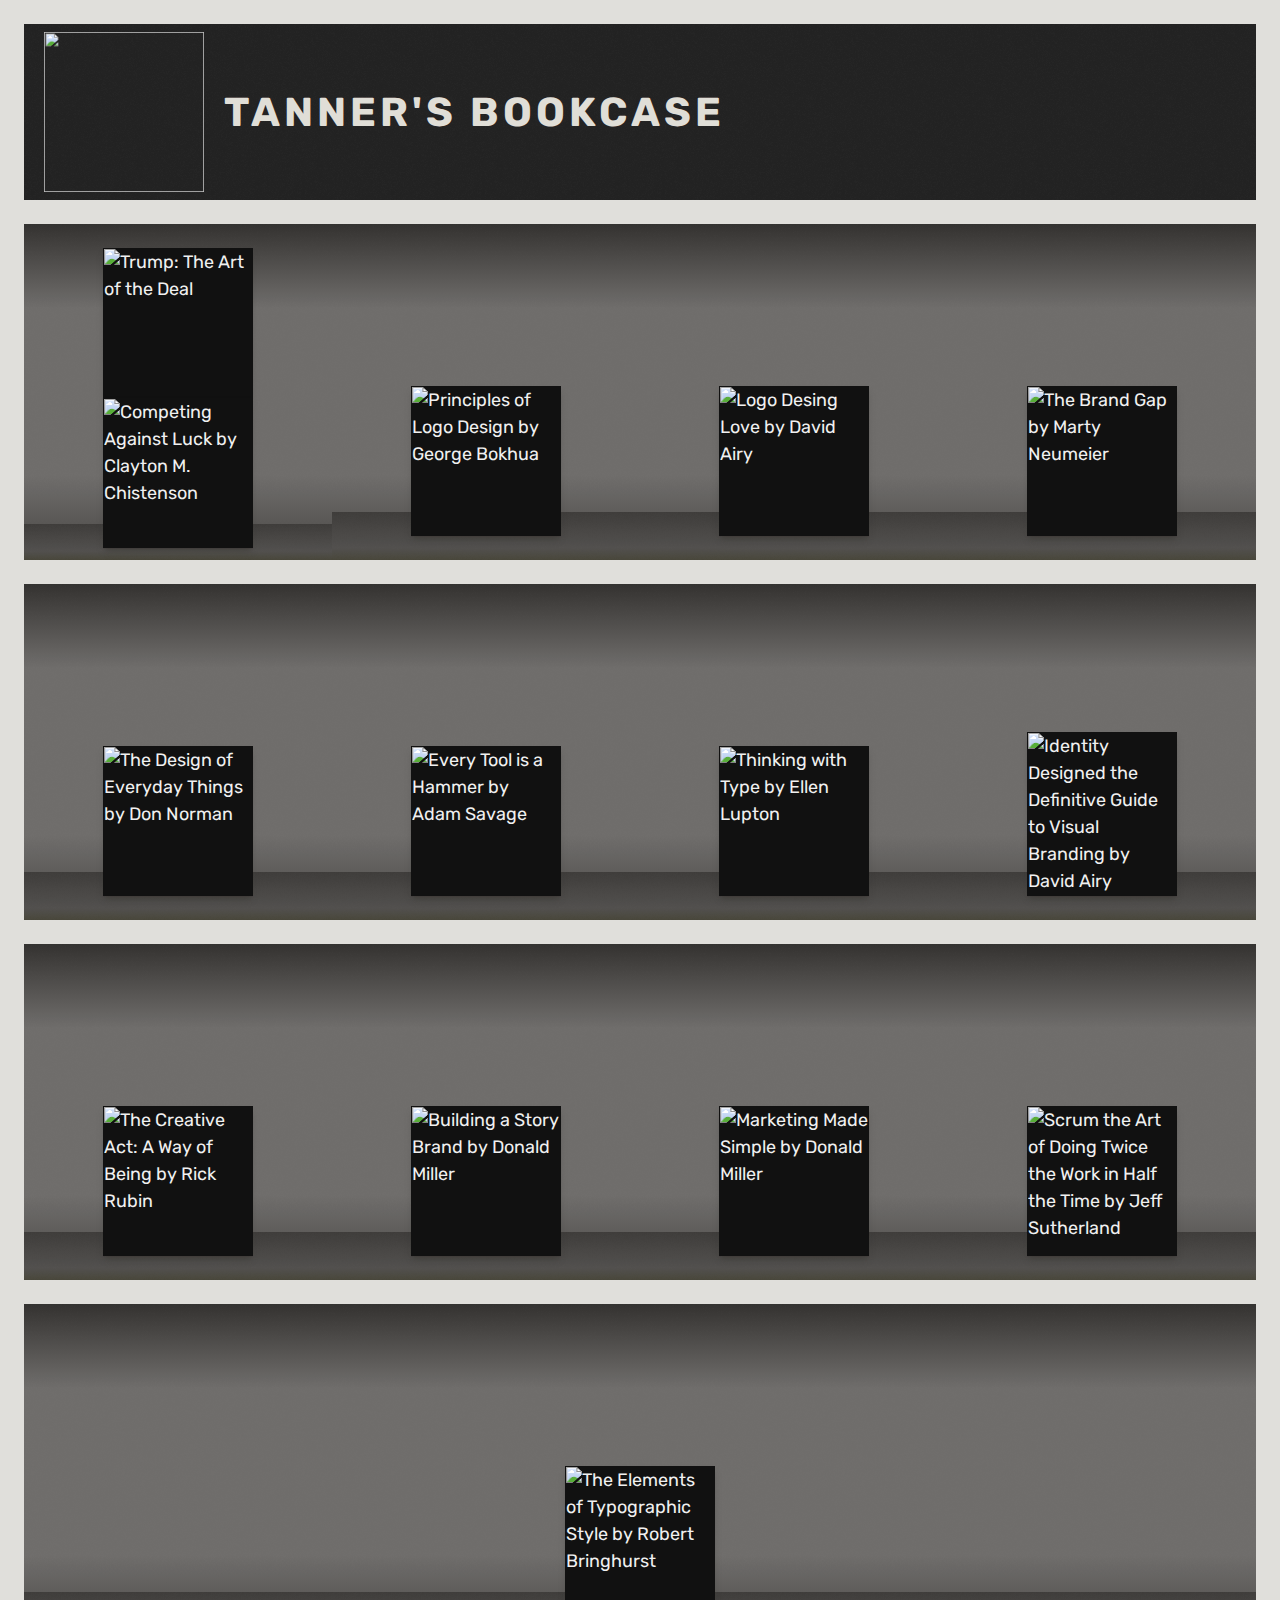
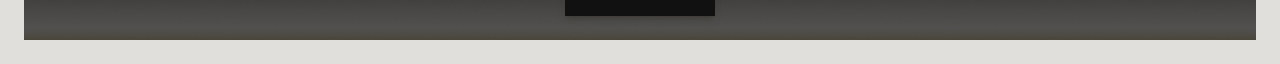
==== commit f477be4f: "Update bookshelf.html" ====
--- a/bookshelf.html
+++ b/bookshelf.html
@@ -153,6 +153,16 @@
             <div class="bookwrap">
                 <div class="book">
                     <a
+                        href="https://www.amazon.com/Trump-Art-Deal-Donald-J-ebook/dp/B000SEGE6M"
+                        target="_blank"
+                    >
+                        <img
+                            src="https://m.media-amazon.com/images/I/512P3KPfMjL._SY445_SX342_.jpg"
+                            alt="Trump: The Art of the Deal"
+                    /></a>
+                </div>
+                <div class="book">
+                    <a
                         href="https://www.amazon.com/Competing-Against-Luck-Innovation-Customer/dp/0062435612"
                         target="_blank"
                     >
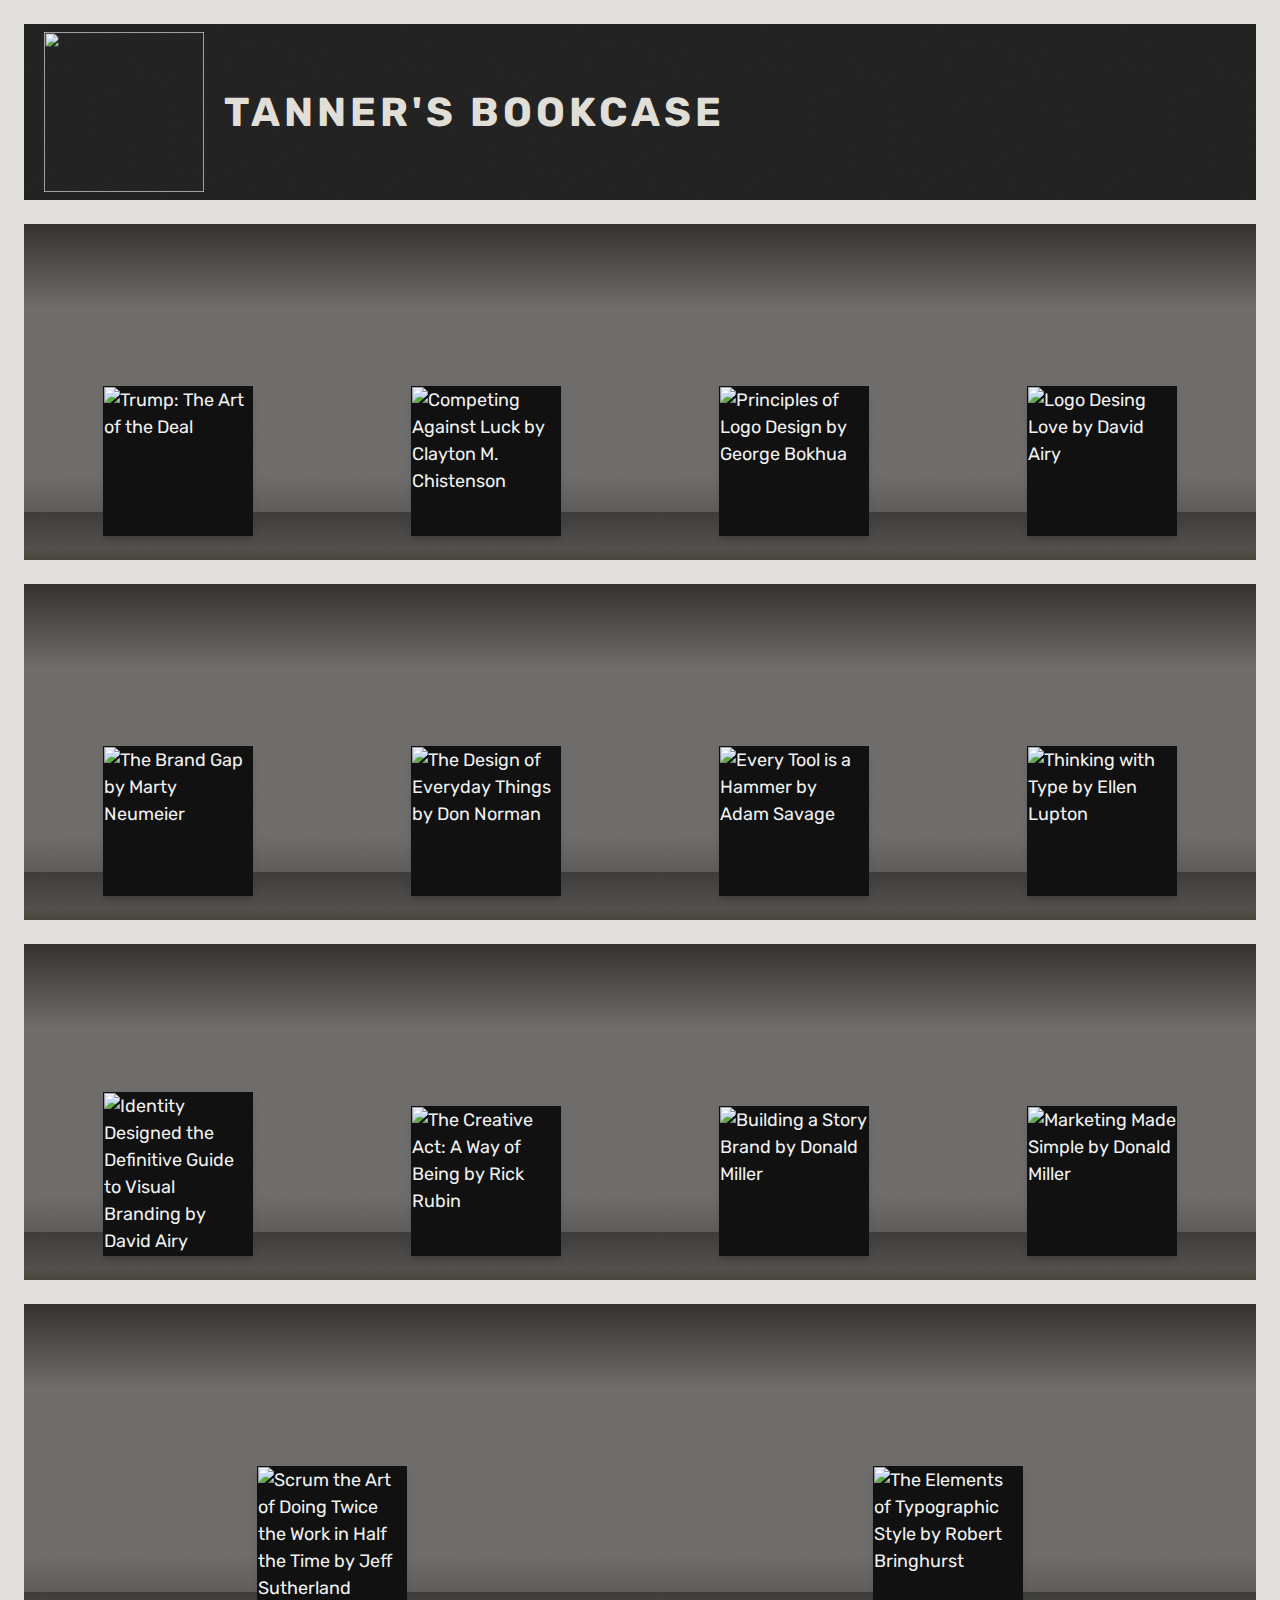
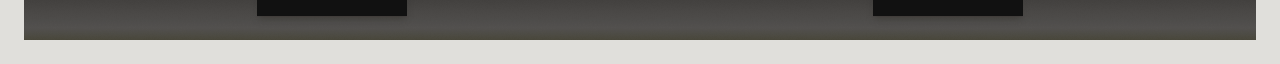
==== commit d165884d: "fix Update bookshelf.html" ====
--- a/bookshelf.html
+++ b/bookshelf.html
@@ -161,6 +161,8 @@
                             alt="Trump: The Art of the Deal"
                     /></a>
                 </div>
+            </div>
+            <div class="bookwrap">
                 <div class="book">
                     <a
                         href="https://www.amazon.com/Competing-Against-Luck-Innovation-Customer/dp/0062435612"
